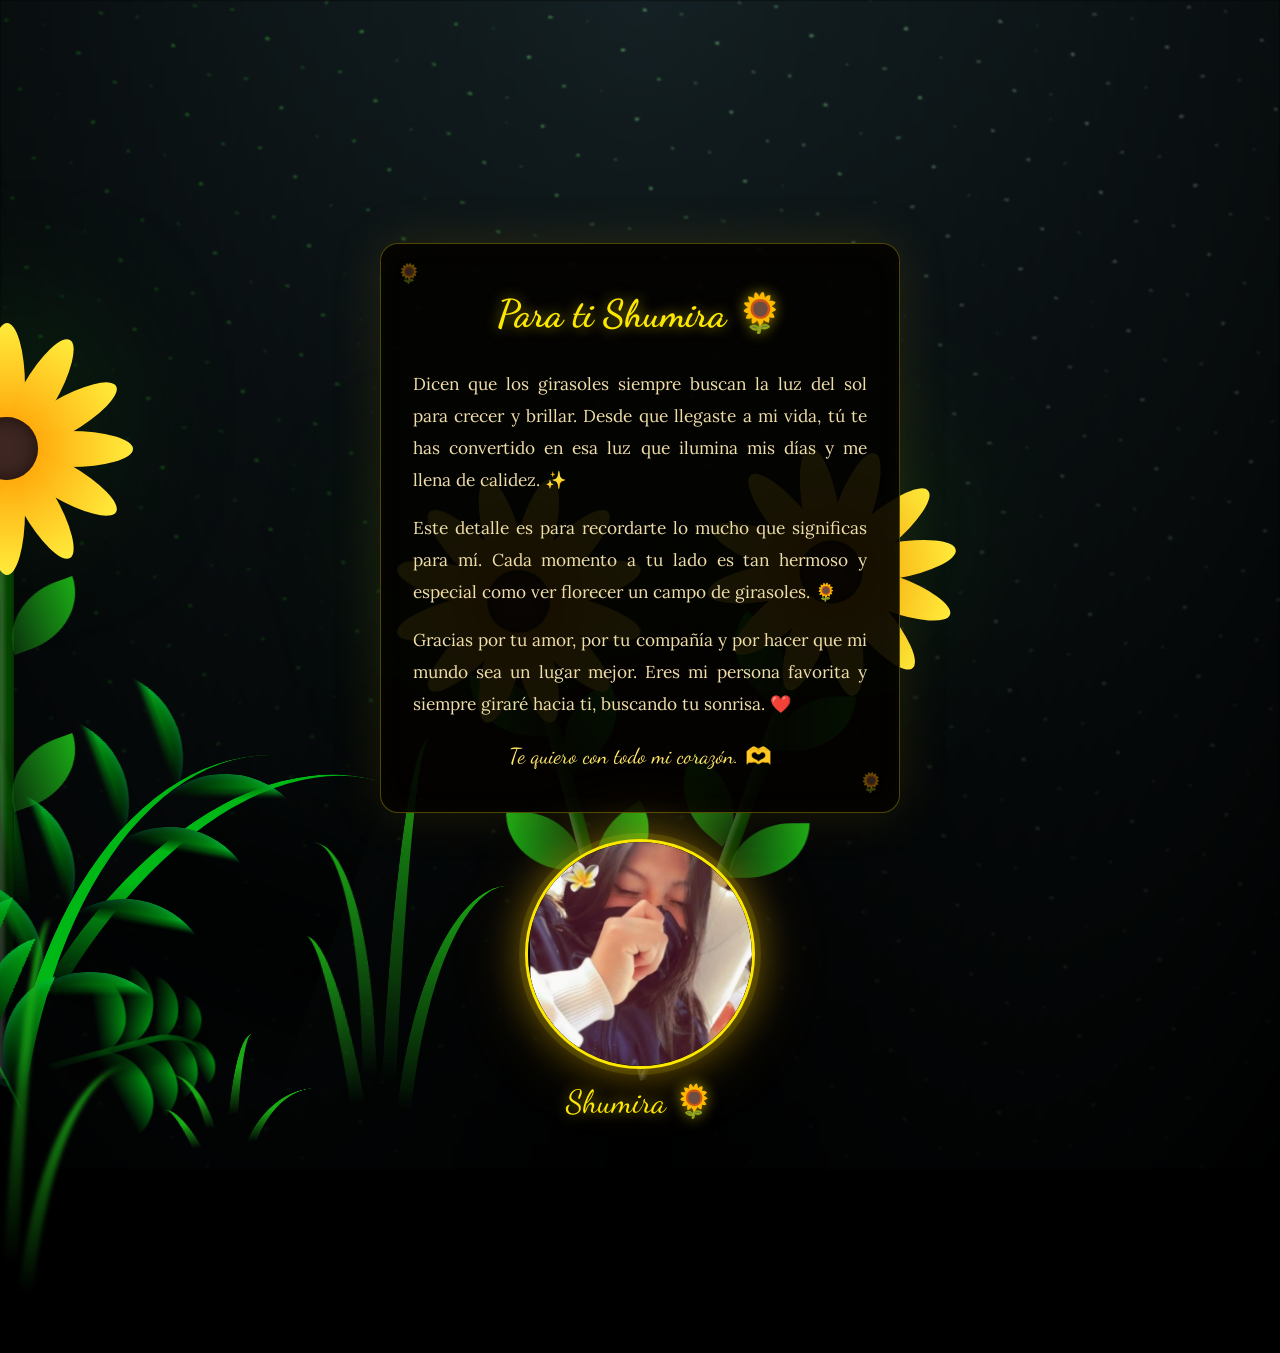
==== flores.html @ 23e94f65 "Add files via upload" ====
<!DOCTYPE html>
<html lang="es">

<head>
  <meta charset="UTF-8">
  <meta name="viewport" content="width=device-width, initial-scale=1.0">
  <title>Flores para Shumira 🌻</title>
  <link rel="stylesheet" href="css/flores.css">
  <link
    href="https://fonts.googleapis.com/css2?family=Dancing+Script:wght@600;700&family=Lora:ital,wght@0,400;0,600;1,400&display=swap"
    rel="stylesheet">
</head>

<body class="not-loaded">

  <!-- Nombres flotantes Shumira -->
  <div class="floating-names" id="floatingNames"></div>

  <div class="night"></div>

  \n
  <!-- TULIPANES NUEVOS -->
  <div class="flowers">
    <div class="flower flower--1">
      <div class="flower__leafs flower__leafs--1">
        <div class="flower__leaf flower__leaf--1"></div>
        <div class="flower__leaf flower__leaf--2"></div>
        <div class="flower__leaf flower__leaf--3"></div>
        <div class="flower__leaf flower__leaf--4"></div>
        <div class="flower__leaf flower__leaf--5"></div>
        <div class="flower__leaf flower__leaf--6"></div>
        <div class="flower__leaf flower__leaf--7"></div>
        <div class="flower__leaf flower__leaf--8"></div>
        <div class="flower__leaf flower__leaf--9"></div>
        <div class="flower__leaf flower__leaf--10"></div>
        <div class="flower__leaf flower__leaf--11"></div>
        <div class="flower__leaf flower__leaf--12"></div>
        <div class="flower__white-circle"></div>

        <div class="flower__light flower__light--1"></div>
        <div class="flower__light flower__light--2"></div>
        <div class="flower__light flower__light--3"></div>
        <div class="flower__light flower__light--4"></div>
        <div class="flower__light flower__light--5"></div>
        <div class="flower__light flower__light--6"></div>
        <div class="flower__light flower__light--7"></div>
        <div class="flower__light flower__light--8"></div>

      </div>
      <div class="flower__line">
        <div class="flower__line__leaf flower__line__leaf--1"></div>
        <div class="flower__line__leaf flower__line__leaf--2"></div>
        <div class="flower__line__leaf flower__line__leaf--3"></div>
        <div class="flower__line__leaf flower__line__leaf--4"></div>
        <div class="flower__line__leaf flower__line__leaf--5"></div>
        <div class="flower__line__leaf flower__line__leaf--6"></div>
      </div>
    </div>

    <div class="flower flower--2">
      <div class="flower__leafs flower__leafs--2">
        <div class="flower__leaf flower__leaf--1"></div>
        <div class="flower__leaf flower__leaf--2"></div>
        <div class="flower__leaf flower__leaf--3"></div>
        <div class="flower__leaf flower__leaf--4"></div>
        <div class="flower__leaf flower__leaf--5"></div>
        <div class="flower__leaf flower__leaf--6"></div>
        <div class="flower__leaf flower__leaf--7"></div>
        <div class="flower__leaf flower__leaf--8"></div>
        <div class="flower__leaf flower__leaf--9"></div>
        <div class="flower__leaf flower__leaf--10"></div>
        <div class="flower__leaf flower__leaf--11"></div>
        <div class="flower__leaf flower__leaf--12"></div>
        <div class="flower__white-circle"></div>

        <div class="flower__light flower__light--1"></div>
        <div class="flower__light flower__light--2"></div>
        <div class="flower__light flower__light--3"></div>
        <div class="flower__light flower__light--4"></div>
        <div class="flower__light flower__light--5"></div>
        <div class="flower__light flower__light--6"></div>
        <div class="flower__light flower__light--7"></div>
        <div class="flower__light flower__light--8"></div>

      </div>
      <div class="flower__line">
        <div class="flower__line__leaf flower__line__leaf--1"></div>
        <div class="flower__line__leaf flower__line__leaf--2"></div>
        <div class="flower__line__leaf flower__line__leaf--3"></div>
        <div class="flower__line__leaf flower__line__leaf--4"></div>
      </div>
    </div>

    <div class="flower flower--3">
      <div class="flower__leafs flower__leafs--3">
        <div class="flower__leaf flower__leaf--1"></div>
        <div class="flower__leaf flower__leaf--2"></div>
        <div class="flower__leaf flower__leaf--3"></div>
        <div class="flower__leaf flower__leaf--4"></div>
        <div class="flower__leaf flower__leaf--5"></div>
        <div class="flower__leaf flower__leaf--6"></div>
        <div class="flower__leaf flower__leaf--7"></div>
        <div class="flower__leaf flower__leaf--8"></div>
        <div class="flower__leaf flower__leaf--9"></div>
        <div class="flower__leaf flower__leaf--10"></div>
        <div class="flower__leaf flower__leaf--11"></div>
        <div class="flower__leaf flower__leaf--12"></div>
        <div class="flower__white-circle"></div>

        <div class="flower__light flower__light--1"></div>
        <div class="flower__light flower__light--2"></div>
        <div class="flower__light flower__light--3"></div>
        <div class="flower__light flower__light--4"></div>
        <div class="flower__light flower__light--5"></div>
        <div class="flower__light flower__light--6"></div>
        <div class="flower__light flower__light--7"></div>
        <div class="flower__light flower__light--8"></div>

      </div>
      <div class="flower__line">
        <div class="flower__line__leaf flower__line__leaf--1"></div>
        <div class="flower__line__leaf flower__line__leaf--2"></div>
        <div class="flower__line__leaf flower__line__leaf--3"></div>
        <div class="flower__line__leaf flower__line__leaf--4"></div>
      </div>
    </div>

    <div class="grow-ans" style="--d:1.2s">
      <div class="flower__g-long">
        <div class="flower__g-long__top"></div>
        <div class="flower__g-long__bottom"></div>
      </div>
    </div>

    <div class="growing-grass">
      <div class="flower__grass flower__grass--1">
        <div class="flower__grass--top"></div>
        <div class="flower__grass--bottom"></div>
        <div class="flower__grass__leaf flower__grass__leaf--1"></div>
        <div class="flower__grass__leaf flower__grass__leaf--2"></div>
        <div class="flower__grass__leaf flower__grass__leaf--3"></div>
        <div class="flower__grass__leaf flower__grass__leaf--4"></div>
        <div class="flower__grass__leaf flower__grass__leaf--5"></div>
        <div class="flower__grass__leaf flower__grass__leaf--6"></div>
        <div class="flower__grass__leaf flower__grass__leaf--7"></div>
        <div class="flower__grass__leaf flower__grass__leaf--8"></div>
        <div class="flower__grass__overlay"></div>
      </div>
    </div>

    <div class="growing-grass">
      <div class="flower__grass flower__grass--2">
        <div class="flower__grass--top"></div>
        <div class="flower__grass--bottom"></div>
        <div class="flower__grass__leaf flower__grass__leaf--1"></div>
        <div class="flower__grass__leaf flower__grass__leaf--2"></div>
        <div class="flower__grass__leaf flower__grass__leaf--3"></div>
        <div class="flower__grass__leaf flower__grass__leaf--4"></div>
        <div class="flower__grass__leaf flower__grass__leaf--5"></div>
        <div class="flower__grass__leaf flower__grass__leaf--6"></div>
        <div class="flower__grass__leaf flower__grass__leaf--7"></div>
        <div class="flower__grass__leaf flower__grass__leaf--8"></div>
        <div class="flower__grass__overlay"></div>
      </div>
    </div>

    <div class="grow-ans" style="--d:2.4s">
      <div class="flower__g-right flower__g-right--1">
        <div class="leaf"></div>
      </div>
    </div>

    <div class="grow-ans" style="--d:2.8s">
      <div class="flower__g-right flower__g-right--2">
        <div class="leaf"></div>
      </div>
    </div>

    <div class="grow-ans" style="--d:2.8s">
      <div class="flower__g-front">
        <div class="flower__g-front__leaf-wrapper flower__g-front__leaf-wrapper--1">
          <div class="flower__g-front__leaf"></div>
        </div>
        <div class="flower__g-front__leaf-wrapper flower__g-front__leaf-wrapper--2">
          <div class="flower__g-front__leaf"></div>
        </div>
        <div class="flower__g-front__leaf-wrapper flower__g-front__leaf-wrapper--3">
          <div class="flower__g-front__leaf"></div>
        </div>
        <div class="flower__g-front__leaf-wrapper flower__g-front__leaf-wrapper--4">
          <div class="flower__g-front__leaf"></div>
        </div>
        <div class="flower__g-front__leaf-wrapper flower__g-front__leaf-wrapper--5">
          <div class="flower__g-front__leaf"></div>
        </div>
        <div class="flower__g-front__leaf-wrapper flower__g-front__leaf-wrapper--6">
          <div class="flower__g-front__leaf"></div>
        </div>
        <div class="flower__g-front__leaf-wrapper flower__g-front__leaf-wrapper--7">
          <div class="flower__g-front__leaf"></div>
        </div>
        <div class="flower__g-front__leaf-wrapper flower__g-front__leaf-wrapper--8">
          <div class="flower__g-front__leaf"></div>
        </div>
        <div class="flower__g-front__line"></div>
      </div>
    </div>

    <div class="grow-ans" style="--d:3.2s">
      <div class="flower__g-fr">
        <div class="leaf"></div>
        <div class="flower__g-fr__leaf flower__g-fr__leaf--1"></div>
        <div class="flower__g-fr__leaf flower__g-fr__leaf--2"></div>
        <div class="flower__g-fr__leaf flower__g-fr__leaf--3"></div>
        <div class="flower__g-fr__leaf flower__g-fr__leaf--4"></div>
        <div class="flower__g-fr__leaf flower__g-fr__leaf--5"></div>
        <div class="flower__g-fr__leaf flower__g-fr__leaf--6"></div>
        <div class="flower__g-fr__leaf flower__g-fr__leaf--7"></div>
        <div class="flower__g-fr__leaf flower__g-fr__leaf--8"></div>
      </div>
    </div>

    <div class="long-g long-g--0">
      <div class="grow-ans" style="--d:3s">
        <div class="leaf leaf--0"></div>
      </div>
      <div class="grow-ans" style="--d:2.2s">
        <div class="leaf leaf--1"></div>
      </div>
      <div class="grow-ans" style="--d:3.4s">
        <div class="leaf leaf--2"></div>
      </div>
      <div class="grow-ans" style="--d:3.6s">
        <div class="leaf leaf--3"></div>
      </div>
    </div>

    <div class="long-g long-g--1">
      <div class="grow-ans" style="--d:3.6s">
        <div class="leaf leaf--0"></div>
      </div>
      <div class="grow-ans" style="--d:3.8s">
        <div class="leaf leaf--1"></div>
      </div>
      <div class="grow-ans" style="--d:4s">
        <div class="leaf leaf--2"></div>
      </div>
      <div class="grow-ans" style="--d:4.2s">
        <div class="leaf leaf--3"></div>
      </div>
    </div>

    <div class="long-g long-g--2">
      <div class="grow-ans" style="--d:4s">
        <div class="leaf leaf--0"></div>
      </div>
      <div class="grow-ans" style="--d:4.2s">
        <div class="leaf leaf--1"></div>
      </div>
      <div class="grow-ans" style="--d:4.4s">
        <div class="leaf leaf--2"></div>
      </div>
      <div class="grow-ans" style="--d:4.6s">
        <div class="leaf leaf--3"></div>
      </div>
    </div>

    <div class="long-g long-g--3">
      <div class="grow-ans" style="--d:4s">
        <div class="leaf leaf--0"></div>
      </div>
      <div class="grow-ans" style="--d:4.2s">
        <div class="leaf leaf--1"></div>
      </div>
      <div class="grow-ans" style="--d:3s">
        <div class="leaf leaf--2"></div>
      </div>
      <div class="grow-ans" style="--d:3.6s">
        <div class="leaf leaf--3"></div>
      </div>
    </div>

    <div class="long-g long-g--4">
      <div class="grow-ans" style="--d:4s">
        <div class="leaf leaf--0"></div>
      </div>
      <div class="grow-ans" style="--d:4.2s">
        <div class="leaf leaf--1"></div>
      </div>
      <div class="grow-ans" style="--d:3s">
        <div class="leaf leaf--2"></div>
      </div>
      <div class="grow-ans" style="--d:3.6s">
        <div class="leaf leaf--3"></div>
      </div>
    </div>

    <div class="long-g long-g--5">
      <div class="grow-ans" style="--d:4s">
        <div class="leaf leaf--0"></div>
      </div>
      <div class="grow-ans" style="--d:4.2s">
        <div class="leaf leaf--1"></div>
      </div>
      <div class="grow-ans" style="--d:3s">
        <div class="leaf leaf--2"></div>
      </div>
      <div class="grow-ans" style="--d:3.6s">
        <div class="leaf leaf--3"></div>
      </div>
    </div>

    <div class="long-g long-g--6">
      <div class="grow-ans" style="--d:4.2s">
        <div class="leaf leaf--0"></div>
      </div>
      <div class="grow-ans" style="--d:4.4s">
        <div class="leaf leaf--1"></div>
      </div>
      <div class="grow-ans" style="--d:4.6s">
        <div class="leaf leaf--2"></div>
      </div>
      <div class="grow-ans" style="--d:4.8s">
        <div class="leaf leaf--3"></div>
      </div>
    </div>

    <div class="long-g long-g--7">
      <div class="grow-ans" style="--d:3s">
        <div class="leaf leaf--0"></div>
      </div>
      <div class="grow-ans" style="--d:3.2s">
        <div class="leaf leaf--1"></div>
      </div>
      <div class="grow-ans" style="--d:3.5s">
        <div class="leaf leaf--2"></div>
      </div>
      <div class="grow-ans" style="--d:3.6s">
        <div class="leaf leaf--3"></div>
      </div>
    </div>
  </div><!-- /flowers -->

  <!-- CARTA -->
  <div class="card" id="card">
    <h2 class="card-title">Para ti Shumira 🌻</h2>
    <p>Dicen que los girasoles siempre buscan la luz del sol para crecer y brillar. Desde que llegaste a mi vida, tú te
      has convertido en esa luz que ilumina mis días y me llena de calidez. ✨</p>
    <p>Este detalle es para recordarte lo mucho que significas para mí. Cada momento a tu lado es tan hermoso y especial
      como ver florecer un campo de girasoles. 🌻</p>
    <p>Gracias por tu amor, por tu compañía y por hacer que mi mundo sea un lugar mejor. Eres mi persona favorita y
      siempre giraré hacia ti, buscando tu sonrisa. ❤️</p>
    <p class="final-line">Te quiero con todo mi corazón. 🫶</p>
  </div>

  <!-- FOTO -->
  <div class="photo-section" id="photoSection">
    <div class="photo-frame">
      <!-- Coloca la ruta de tu foto aquí en el atributo src -->
      <img class="photo-preview" src="img/shumi.jpeg" alt="Shumira"
        style="width: 100%; height: 100%; object-fit: cover; border-radius: 50%;" />
    </div>
    <p class="photo-caption">Shumira 🌻</p>
  </div>

  <script src="js/js.js"></script>
</body>

</html>
---- css/flores.css ----
/* ============================================================
   BASE
   ============================================================ */
*,
*::after,
*::before {
  padding: 0;
  margin: 0;
  box-sizing: border-box;
}

:root {
  --dark-color: #000;
}

body {
  display: block;
  min-height: 100vh;
  background-color: var(--dark-color);
  overflow-x: hidden;
  perspective: 1000px;
  padding-bottom: 3rem;
  margin: 0;
}

/* ============================================================
   FONDO NOCTURNO (original)
   ============================================================ */
.night {
  position: fixed;
  left: 50%;
  top: 0;
  transform: translateX(-50%);
  width: 100%;
  height: 100%;
  filter: blur(0.1vmin);
  background-image:
    radial-gradient(ellipse at top, transparent 0%, var(--dark-color)),
    radial-gradient(ellipse at bottom, var(--dark-color), rgba(145, 233, 255, 0.2)),
    repeating-linear-gradient(220deg, rgb(0, 0, 0) 0px, rgb(0, 0, 0) 19px, transparent 19px, transparent 22px),
    repeating-linear-gradient(189deg, rgb(0, 0, 0) 0px, rgb(0, 0, 0) 19px, transparent 19px, transparent 22px),
    repeating-linear-gradient(148deg, rgb(0, 0, 0) 0px, rgb(0, 0, 0) 19px, transparent 19px, transparent 22px),
    linear-gradient(90deg, rgb(21, 255, 0), rgb(240, 240, 240));
  z-index: 0;
  pointer-events: none;
}

/* ============================================================
   NOMBRES FLOTANTES
   ============================================================ */
.floating-names {
  position: fixed;
  inset: 0;
  pointer-events: none;
  z-index: 200;
  overflow: hidden;
}

.float-name {
  position: absolute;
  font-family: 'Dancing Script', cursive;
  color: #ffd700;
  opacity: 0;
  white-space: nowrap;
  animation: floatUp linear infinite;
  text-shadow: 0 0 10px rgba(255, 215, 0, .5);
}

@keyframes floatUp {
  0% {
    opacity: 0;
    transform: translateY(0) rotate(var(--r));
  }

  8% {
    opacity: var(--o);
  }

  88% {
    opacity: var(--o);
  }

  100% {
    opacity: 0;
    transform: translateY(-105vh) rotate(var(--r));
  }
}


\n

/* ============================================================
   FLORES CONTAINER
   ============================================================ */
.flowers {
  position: relative;
  width: 100%;
  height: 100vh;
  transform: scale(0.9);
  z-index: 10;
  pointer-events: none;
}

.flower {
  position: absolute;
  bottom: 10vmin;
  transform-origin: bottom center;
  z-index: 10;
  --fl-speed: 0.8s;
}

.flower--1 {
  -webkit-animation: moving-flower-1 4s linear infinite;
  animation: moving-flower-1 4s linear infinite;
}

.flower--1 .flower__line {
  height: 70vmin;
  -webkit-animation-delay: 0.3s;
  animation-delay: 0.3s;
}

.flower--1 .flower__line__leaf--1 {
  -webkit-animation: blooming-leaf-right var(--fl-speed) 1.6s backwards;
  animation: blooming-leaf-right var(--fl-speed) 1.6s backwards;
}

.flower--1 .flower__line__leaf--2 {
  -webkit-animation: blooming-leaf-right var(--fl-speed) 1.4s backwards;
  animation: blooming-leaf-right var(--fl-speed) 1.4s backwards;
}

.flower--1 .flower__line__leaf--3 {
  -webkit-animation: blooming-leaf-left var(--fl-speed) 1.2s backwards;
  animation: blooming-leaf-left var(--fl-speed) 1.2s backwards;
}

.flower--1 .flower__line__leaf--4 {
  -webkit-animation: blooming-leaf-left var(--fl-speed) 1s backwards;
  animation: blooming-leaf-left var(--fl-speed) 1s backwards;
}

.flower--1 .flower__line__leaf--5 {
  -webkit-animation: blooming-leaf-right var(--fl-speed) 1.8s backwards;
  animation: blooming-leaf-right var(--fl-speed) 1.8s backwards;
}

.flower--1 .flower__line__leaf--6 {
  -webkit-animation: blooming-leaf-left var(--fl-speed) 2s backwards;
  animation: blooming-leaf-left var(--fl-speed) 2s backwards;
}

.flower--2 {
  left: 50%;
  transform: rotate(20deg);
  -webkit-animation: moving-flower-2 4s linear infinite;
  animation: moving-flower-2 4s linear infinite;
}

.flower--2 .flower__line {
  height: 60vmin;
  -webkit-animation-delay: 0.6s;
  animation-delay: 0.6s;
}

.flower--2 .flower__line__leaf--1 {
  -webkit-animation: blooming-leaf-right var(--fl-speed) 1.9s backwards;
  animation: blooming-leaf-right var(--fl-speed) 1.9s backwards;
}

.flower--2 .flower__line__leaf--2 {
  -webkit-animation: blooming-leaf-right var(--fl-speed) 1.7s backwards;
  animation: blooming-leaf-right var(--fl-speed) 1.7s backwards;
}

.flower--2 .flower__line__leaf--3 {
  -webkit-animation: blooming-leaf-left var(--fl-speed) 1.5s backwards;
  animation: blooming-leaf-left var(--fl-speed) 1.5s backwards;
}

.flower--2 .flower__line__leaf--4 {
  -webkit-animation: blooming-leaf-left var(--fl-speed) 1.3s backwards;
  animation: blooming-leaf-left var(--fl-speed) 1.3s backwards;
}

.flower--3 {
  left: 50%;
  transform: rotate(-15deg);
  -webkit-animation: moving-flower-3 4s linear infinite;
  animation: moving-flower-3 4s linear infinite;
}

.flower--3 .flower__line {
  -webkit-animation-delay: 0.9s;
  animation-delay: 0.9s;
}

.flower--3 .flower__line__leaf--1 {
  -webkit-animation: blooming-leaf-right var(--fl-speed) 2.5s backwards;
  animation: blooming-leaf-right var(--fl-speed) 2.5s backwards;
}

.flower--3 .flower__line__leaf--2 {
  -webkit-animation: blooming-leaf-right var(--fl-speed) 2.3s backwards;
  animation: blooming-leaf-right var(--fl-speed) 2.3s backwards;
}

.flower--3 .flower__line__leaf--3 {
  -webkit-animation: blooming-leaf-left var(--fl-speed) 2.1s backwards;
  animation: blooming-leaf-left var(--fl-speed) 2.1s backwards;
}

.flower--3 .flower__line__leaf--4 {
  -webkit-animation: blooming-leaf-left var(--fl-speed) 1.9s backwards;
  animation: blooming-leaf-left var(--fl-speed) 1.9s backwards;
}

.flower__leafs {
  position: relative;
  -webkit-animation: blooming-flower 2s backwards;
  animation: blooming-flower 2s backwards;
}

.flower__leafs--1 {
  -webkit-animation-delay: 1.1s;
  animation-delay: 1.1s;
}

.flower__leafs--2 {
  -webkit-animation-delay: 1.4s;
  animation-delay: 1.4s;
}

.flower__leafs--3 {
  -webkit-animation-delay: 1.7s;
  animation-delay: 1.7s;
}

.flower__leafs::after {
  content: "";
  position: absolute;
  left: 0;
  top: 0;
  transform: translate(-50%, -100%);
  width: 8vmin;
  height: 8vmin;
  background-color: #1aaa15;
  filter: blur(10vmin);
}

.flower__leaf {
  position: absolute;
  bottom: 0;
  left: 50%;
  width: 4vmin;
  height: 14vmin;
  border-radius: 50% 50% 0 0;
  background-color: #ffc107;
  background-image: linear-gradient(to top, #ff9800, #ffeb3b);
  transform-origin: bottom center;
  opacity: 1;
  z-index: 5;
}

.flower__leaf--1 { transform: translate(-50%, 0) rotate(0deg); }
.flower__leaf--2 { transform: translate(-50%, 0) rotate(30deg); }
.flower__leaf--3 { transform: translate(-50%, 0) rotate(60deg); }
.flower__leaf--4 { transform: translate(-50%, 0) rotate(90deg); }
.flower__leaf--5 { transform: translate(-50%, 0) rotate(120deg); }
.flower__leaf--6 { transform: translate(-50%, 0) rotate(150deg); }
.flower__leaf--7 { transform: translate(-50%, 0) rotate(180deg); }
.flower__leaf--8 { transform: translate(-50%, 0) rotate(210deg); }
.flower__leaf--9 { transform: translate(-50%, 0) rotate(240deg); }
.flower__leaf--10 { transform: translate(-50%, 0) rotate(270deg); }
.flower__leaf--11 { transform: translate(-50%, 0) rotate(300deg); }
.flower__leaf--12 { transform: translate(-50%, 0) rotate(330deg); }

.flower__white-circle {
  position: absolute;
  left: calc(50% - 3.5vmin);
  bottom: -3.5vmin;
  top: auto;
  width: 7vmin;
  height: 7vmin;
  border-radius: 50%;
  background-color: #3e2723;
  box-shadow: inset 0 0 2vmin #1d0f08;
  z-index: 10;
}

.flower__white-circle::after {
  content: "";
  display: block;
}

.flower__line {
  height: 55vmin;
  width: 1.5vmin;
  background-image: linear-gradient(to left, rgba(0, 0, 0, 0.2), transparent,
      rgba(255, 255, 255, 0.2)), linear-gradient(to top, transparent 10%, #064600, #064600);
  box-shadow: inset 0 0 2px rgba(0, 0, 0, 0.5);
  -webkit-animation: grow-flower-tree 4s backwards;
  animation: grow-flower-tree 4s backwards;
}

.flower__line__leaf {
  --w: 7vmin;
  --h: calc(var(--w) + 2vmin);
  position: absolute;
  top: 20%;
  left: 90%;
  width: var(--w);
  height: var(--h);
  border-top-right-radius: var(--h);
  border-bottom-left-radius: var(--h);
  background-image: linear-gradient(to top, rgba(20, 122, 20, 0.4), #1aaa15);
}

.flower__line__leaf--1 {
  transform: rotate(70deg) rotateY(30deg);
}

.flower__line__leaf--2 {
  top: 45%;
  transform: rotate(70deg) rotateY(30deg);
}

.flower__line__leaf--3,
.flower__line__leaf--4,
.flower__line__leaf--6 {
  border-top-right-radius: 0;
  border-bottom-left-radius: 0;
  border-top-left-radius: var(--h);
  border-bottom-right-radius: var(--h);
  left: -460%;
  top: 12%;
  transform: rotate(-70deg) rotateY(30deg);
}

.flower__line__leaf--4 {
  top: 40%;
}

.flower__line__leaf--5 {
  top: 0;
  transform-origin: left;
  transform: rotate(70deg) rotateY(30deg) scale(0.6);
}

.flower__line__leaf--6 {
  top: -2%;
  left: -450%;
  transform-origin: right;
  transform: rotate(-70deg) rotateY(30deg) scale(0.6);
}

.flower__light {
  position: absolute;
  bottom: 0vmin;
  width: 1vmin;
  height: 1vmin;
  background-color: rgb(255, 251, 0);
  border-radius: 50%;
  filter: blur(0.2vmin);
  -webkit-animation: light-ans 4s linear infinite backwards;
  animation: light-ans 4s linear infinite backwards;
}

.flower__light:nth-child(odd) {
  background-color: #fce700;
}

.flower__light--1 {
  left: -2vmin;
  -webkit-animation-delay: 1s;
  animation-delay: 1s;
}

.flower__light--2 {
  left: 3vmin;
  -webkit-animation-delay: 0.5s;
  animation-delay: 0.5s;
}

.flower__light--3 {
  left: -6vmin;
  -webkit-animation-delay: 0.3s;
  animation-delay: 0.3s;
}

.flower__light--4 {
  left: 6vmin;
  -webkit-animation-delay: 0.9s;
  animation-delay: 0.9s;
}

.flower__light--5 {
  left: -1vmin;
  -webkit-animation-delay: 1.5s;
  animation-delay: 1.5s;
}

.flower__light--6 {
  left: -4vmin;
  -webkit-animation-delay: 3s;
  animation-delay: 3s;
}

.flower__light--7 {
  left: 3vmin;
  -webkit-animation-delay: 2s;
  animation-delay: 2s;
}

.flower__light--8 {
  left: -6vmin;
  -webkit-animation-delay: 3.5s;
  animation-delay: 3.5s;
}

.flower__grass {
  --c: #00b815;
  --line-w: 1.5vmin;
  position: absolute;
  bottom: 12vmin;
  left: -7vmin;
  display: flex;
  flex-direction: column;
  align-items: flex-end;
  z-index: 20;
  transform-origin: bottom center;
  transform: rotate(-48deg) rotateY(40deg);
}

.flower__grass--1 {
  -webkit-animation: moving-grass 2s linear infinite;
  animation: moving-grass 2s linear infinite;
}

.flower__grass--2 {
  left: 2vmin;
  bottom: 10vmin;
  transform: scale(0.5) rotate(75deg) rotateX(10deg) rotateY(-200deg);
  opacity: 0.8;
  z-index: 0;
  -webkit-animation: moving-grass--2 1.5s linear infinite;
  animation: moving-grass--2 1.5s linear infinite;
}

.flower__grass--top {
  width: 7vmin;
  height: 10vmin;
  border-top-right-radius: 100%;
  border-right: var(--line-w) solid var(--c);
  transform-origin: bottom center;
  transform: rotate(-2deg);
}

.flower__grass--bottom {
  margin-top: -2px;
  width: var(--line-w);
  height: 25vmin;
  background-image: linear-gradient(to top, transparent, var(--c));
}

.flower__grass__leaf {
  --size: 10vmin;
  position: absolute;
  width: calc(var(--size) * 2.1);
  height: var(--size);
  border-top-left-radius: var(--size);
  border-top-right-radius: var(--size);
  background-image: linear-gradient(to top, transparent, transparent 30%, var(--c));
  z-index: 100;
}

.flower__grass__leaf--1 {
  top: -6%;
  left: 30%;
  --size: 6vmin;
  transform: rotate(-20deg);
  -webkit-animation: growing-grass-ans--1 2s 2.6s backwards;
  animation: growing-grass-ans--1 2s 2.6s backwards;
}

@-webkit-keyframes growing-grass-ans--1 {
  0% {
    transform-origin: bottom left;
    transform: rotate(-20deg) scale(0);
  }
}

@keyframes growing-grass-ans--1 {
  0% {
    transform-origin: bottom left;
    transform: rotate(-20deg) scale(0);
  }
}

.flower__grass__leaf--2 {
  top: -5%;
  left: -110%;
  --size: 6vmin;
  transform: rotate(10deg);
  -webkit-animation: growing-grass-ans--2 2s 2.4s linear backwards;
  animation: growing-grass-ans--2 2s 2.4s linear backwards;
}

@-webkit-keyframes growing-grass-ans--2 {
  0% {
    transform-origin: bottom right;
    transform: rotate(10deg) scale(0);
  }
}

@keyframes growing-grass-ans--2 {
  0% {
    transform-origin: bottom right;
    transform: rotate(10deg) scale(0);
  }
}

.flower__grass__leaf--3 {
  top: 5%;
  left: 60%;
  --size: 8vmin;
  transform: rotate(-18deg) rotateX(-20deg);
  -webkit-animation: growing-grass-ans--3 2s 2.2s linear backwards;
  animation: growing-grass-ans--3 2s 2.2s linear backwards;
}

@-webkit-keyframes growing-grass-ans--3 {
  0% {
    transform-origin: bottom left;
    transform: rotate(-18deg) rotateX(-20deg) scale(0);
  }
}

@keyframes growing-grass-ans--3 {
  0% {
    transform-origin: bottom left;
    transform: rotate(-18deg) rotateX(-20deg) scale(0);
  }
}

.flower__grass__leaf--4 {
  top: 6%;
  left: -135%;
  --size: 8vmin;
  transform: rotate(2deg);
  -webkit-animation: growing-grass-ans--4 2s 2s linear backwards;
  animation: growing-grass-ans--4 2s 2s linear backwards;
}

@-webkit-keyframes growing-grass-ans--4 {
  0% {
    transform-origin: bottom right;
    transform: rotate(2deg) scale(0);
  }
}

@keyframes growing-grass-ans--4 {
  0% {
    transform-origin: bottom right;
    transform: rotate(2deg) scale(0);
  }
}

.flower__grass__leaf--5 {
  top: 20%;
  left: 60%;
  --size: 10vmin;
  transform: rotate(-24deg) rotateX(-20deg);
  -webkit-animation: growing-grass-ans--5 2s 1.8s linear backwards;
  animation: growing-grass-ans--5 2s 1.8s linear backwards;
}

@-webkit-keyframes growing-grass-ans--5 {
  0% {
    transform-origin: bottom left;
    transform: rotate(-24deg) rotateX(-20deg) scale(0);
  }
}

@keyframes growing-grass-ans--5 {
  0% {
    transform-origin: bottom left;
    transform: rotate(-24deg) rotateX(-20deg) scale(0);
  }
}

.flower__grass__leaf--6 {
  top: 22%;
  left: -180%;
  --size: 10vmin;
  transform: rotate(10deg);
  -webkit-animation: growing-grass-ans--6 2s 1.6s linear backwards;
  animation: growing-grass-ans--6 2s 1.6s linear backwards;
}

@-webkit-keyframes growing-grass-ans--6 {
  0% {
    transform-origin: bottom right;
    transform: rotate(10deg) scale(0);
  }
}

@keyframes growing-grass-ans--6 {
  0% {
    transform-origin: bottom right;
    transform: rotate(10deg) scale(0);
  }
}

.flower__grass__leaf--7 {
  top: 39%;
  left: 70%;
  --size: 10vmin;
  transform: rotate(-10deg);
  -webkit-animation: growing-grass-ans--7 2s 1.4s linear backwards;
  animation: growing-grass-ans--7 2s 1.4s linear backwards;
}

@-webkit-keyframes growing-grass-ans--7 {
  0% {
    transform-origin: bottom left;
    transform: rotate(-10deg) scale(0);
  }
}

@keyframes growing-grass-ans--7 {
  0% {
    transform-origin: bottom left;
    transform: rotate(-10deg) scale(0);
  }
}

.flower__grass__leaf--8 {
  top: 40%;
  left: -215%;
  --size: 11vmin;
  transform: rotate(10deg);
  -webkit-animation: growing-grass-ans--8 2s 1.2s linear backwards;
  animation: growing-grass-ans--8 2s 1.2s linear backwards;
}

@-webkit-keyframes growing-grass-ans--8 {
  0% {
    transform-origin: bottom right;
    transform: rotate(10deg) scale(0);
  }
}

@keyframes growing-grass-ans--8 {
  0% {
    transform-origin: bottom right;
    transform: rotate(10deg) scale(0);
  }
}

.flower__grass__overlay {
  position: absolute;
  top: -10%;
  right: 0%;
  width: 100%;
  height: 100%;
  background-color: rgba(0, 0, 0, 0.6);
  filter: blur(1.5vmin);
  z-index: 100;
}

.flower__g-long {
  --w: 2vmin;
  --h: 6vmin;
  --c: #1aaa15;
  position: absolute;
  bottom: 10vmin;
  left: -3vmin;
  transform-origin: bottom center;
  transform: rotate(-30deg) rotateY(-20deg);
  display: flex;
  flex-direction: column;
  align-items: flex-end;
  -webkit-animation: flower-g-long-ans 3s linear infinite;
  animation: flower-g-long-ans 3s linear infinite;
}

@-webkit-keyframes flower-g-long-ans {

  0%,
  100% {
    transform: rotate(-30deg) rotateY(-20deg);
  }

  50% {
    transform: rotate(-32deg) rotateY(-20deg);
  }
}

@keyframes flower-g-long-ans {

  0%,
  100% {
    transform: rotate(-30deg) rotateY(-20deg);
  }

  50% {
    transform: rotate(-32deg) rotateY(-20deg);
  }
}

.flower__g-long__top {
  top: calc(var(--h) * -1);
  width: calc(var(--w) + 1vmin);
  height: var(--h);
  border-top-right-radius: 100%;
  border-right: 0.7vmin solid var(--c);
  transform: translate(-0.7vmin, 1vmin);
}

.flower__g-long__bottom {
  width: var(--w);
  height: 50vmin;
  transform-origin: bottom center;
  background-image: linear-gradient(to top, transparent 30%, var(--c));
  box-shadow: inset 0 0 2px rgba(0, 0, 0, 0.5);
  -webkit-clip-path: polygon(35% 0, 65% 1%, 100% 100%, 0% 100%);
  clip-path: polygon(35% 0, 65% 1%, 100% 100%, 0% 100%);
}

.flower__g-right {
  position: absolute;
  bottom: 6vmin;
  left: -2vmin;
  transform-origin: bottom left;
  transform: rotate(20deg);
}

.flower__g-right .leaf {
  width: 30vmin;
  height: 50vmin;
  border-top-left-radius: 100%;
  border-left: 2vmin solid #00b815;
  background-image: linear-gradient(to bottom, transparent, var(--dark-color) 60%);
  -webkit-mask-image: linear-gradient(to top, transparent 30%, #00b815 60%);
}

.flower__g-right--1 {
  -webkit-animation: flower-g-right-ans 2.5s linear infinite;
  animation: flower-g-right-ans 2.5s linear infinite;
}

.flower__g-right--2 {
  left: 5vmin;
  transform: rotateY(-180deg);
  -webkit-animation: flower-g-right-ans--2 3s linear infinite;
  animation: flower-g-right-ans--2 3s linear infinite;
}

.flower__g-right--2 .leaf {
  height: 75vmin;
  filter: blur(0.3vmin);
  opacity: 0.8;
}

@-webkit-keyframes flower-g-right-ans {

  0%,
  100% {
    transform: rotate(20deg);
  }

  50% {
    transform: rotate(24deg) rotateX(-20deg);
  }
}

@keyframes flower-g-right-ans {

  0%,
  100% {
    transform: rotate(20deg);
  }

  50% {
    transform: rotate(24deg) rotateX(-20deg);
  }
}

@-webkit-keyframes flower-g-right-ans--2 {

  0%,
  100% {
    transform: rotateY(-180deg) rotate(0deg) rotateX(-20deg);
  }

  50% {
    transform: rotateY(-180deg) rotate(6deg) rotateX(-20deg);
  }
}

@keyframes flower-g-right-ans--2 {

  0%,
  100% {
    transform: rotateY(-180deg) rotate(0deg) rotateX(-20deg);
  }

  50% {
    transform: rotateY(-180deg) rotate(6deg) rotateX(-20deg);
  }
}

.flower__g-front {
  position: absolute;
  bottom: 6vmin;
  left: 2.5vmin;
  z-index: 100;
  transform-origin: bottom center;
  transform: rotate(-28deg) rotateY(30deg) scale(1.04);
  -webkit-animation: flower__g-front-ans 2s linear infinite;
  animation: flower__g-front-ans 2s linear infinite;
}

@-webkit-keyframes flower__g-front-ans {

  0%,
  100% {
    transform: rotate(-28deg) rotateY(30deg) scale(1.04);
  }

  50% {
    transform: rotate(-35deg) rotateY(40deg) scale(1.04);
  }
}

@keyframes flower__g-front-ans {

  0%,
  100% {
    transform: rotate(-28deg) rotateY(30deg) scale(1.04);
  }

  50% {
    transform: rotate(-35deg) rotateY(40deg) scale(1.04);
  }
}

.flower__g-front__line {
  width: 0.3vmin;
  height: 20vmin;
  background-image: linear-gradient(to top, transparent, #00b815, transparent 100%);
  position: relative;
}

.flower__g-front__leaf-wrapper {
  position: absolute;
  top: 0;
  left: 0;
  transform-origin: bottom left;
  transform: rotate(10deg);
}

.flower__g-front__leaf-wrapper:nth-child(even) {
  left: 0vmin;
  transform: rotateY(-180deg) rotate(5deg);
  -webkit-animation: flower__g-front__leaf-left-ans 1s ease-in backwards;
  animation: flower__g-front__leaf-left-ans 1s ease-in backwards;
}

.flower__g-front__leaf-wrapper:nth-child(odd) {
  -webkit-animation: flower__g-front__leaf-ans 1s ease-in backwards;
  animation: flower__g-front__leaf-ans 1s ease-in backwards;
}

.flower__g-front__leaf-wrapper--1 {
  top: -8vmin;
  transform: scale(0.7);
  -webkit-animation: flower__g-front__leaf-ans 1s 5.5s ease-in backwards !important;
  animation: flower__g-front__leaf-ans 1s 5.5s ease-in backwards !important;
}

.flower__g-front__leaf-wrapper--2 {
  top: -8vmin;
  transform: rotateY(-180deg) scale(0.7) !important;
  -webkit-animation: flower__g-front__leaf-left-ans-2 1s 4.6s ease-in backwards !important;
  animation: flower__g-front__leaf-left-ans-2 1s 4.6s ease-in backwards !important;
}

.flower__g-front__leaf-wrapper--3 {
  top: -3vmin;
  -webkit-animation: flower__g-front__leaf-ans 1s 4.6s ease-in backwards;
  animation: flower__g-front__leaf-ans 1s 4.6s ease-in backwards;
}

.flower__g-front__leaf-wrapper--4 {
  top: -3vmin;
  transform: rotateY(-180deg) scale(0.9) !important;
  -webkit-animation: flower__g-front__leaf-left-ans-2 1s 4.6s ease-in backwards !important;
  animation: flower__g-front__leaf-left-ans-2 1s 4.6s ease-in backwards !important;
}

@-webkit-keyframes flower__g-front__leaf-left-ans-2 {
  0% {
    transform: rotateY(-180deg) scale(0);
  }
}

@keyframes flower__g-front__leaf-left-ans-2 {
  0% {
    transform: rotateY(-180deg) scale(0);
  }
}

.flower__g-front__leaf-wrapper--5,
.flower__g-front__leaf-wrapper--6 {
  top: 2vmin;
}

.flower__g-front__leaf-wrapper--7,
.flower__g-front__leaf-wrapper--8 {
  top: 6.5vmin;
}

.flower__g-front__leaf-wrapper--2 {
  -webkit-animation-delay: 5.2s !important;
  animation-delay: 5.2s !important;
}

.flower__g-front__leaf-wrapper--3 {
  -webkit-animation-delay: 4.9s !important;
  animation-delay: 4.9s !important;
}

.flower__g-front__leaf-wrapper--5 {
  -webkit-animation-delay: 4.3s !important;
  animation-delay: 4.3s !important;
}

.flower__g-front__leaf-wrapper--6 {
  -webkit-animation-delay: 4.1s !important;
  animation-delay: 4.1s !important;
}

.flower__g-front__leaf-wrapper--7 {
  -webkit-animation-delay: 3.8s !important;
  animation-delay: 3.8s !important;
}

.flower__g-front__leaf-wrapper--8 {
  -webkit-animation-delay: 3.5s !important;
  animation-delay: 3.5s !important;
}

@-webkit-keyframes flower__g-front__leaf-ans {
  0% {
    transform: rotate(10deg) scale(0);
  }
}

@keyframes flower__g-front__leaf-ans {
  0% {
    transform: rotate(10deg) scale(0);
  }
}

@-webkit-keyframes flower__g-front__leaf-left-ans {
  0% {
    transform: rotateY(-180deg) rotate(5deg) scale(0);
  }
}

@keyframes flower__g-front__leaf-left-ans {
  0% {
    transform: rotateY(-180deg) rotate(5deg) scale(0);
  }
}

.flower__g-front__leaf {
  width: 10vmin;
  height: 10vmin;
  border-radius: 100% 0% 0% 100%/100% 100% 0% 0%;
  box-shadow: inset 0 2px 1vmin hsla(184deg, 97%, 58%, 0.2);
  background-image: linear-gradient(to bottom left, transparent, var(--dark-color)),
    linear-gradient(to bottom right, #00b815 50%, transparent 50%, transparent);
  -webkit-mask-image: linear-gradient(to bottom right, #00b815 50%, transparent 50%, transparent);
  mask-image: linear-gradient(to bottom right, #00b815 50%, transparent 50%, transparent);
}

.flower__g-fr {
  position: absolute;
  bottom: -4vmin;
  left: vmin;
  transform-origin: bottom left;
  z-index: 10;
  -webkit-animation: flower__g-fr-ans 2s linear infinite;
  animation: flower__g-fr-ans 2s linear infinite;
}

@-webkit-keyframes flower__g-fr-ans {

  0%,
  100% {
    transform: rotate(2deg);
  }

  50% {
    transform: rotate(4deg);
  }
}

@keyframes flower__g-fr-ans {

  0%,
  100% {
    transform: rotate(2deg);
  }

  50% {
    transform: rotate(4deg);
  }
}

.flower__g-fr .leaf {
  width: 30vmin;
  height: 50vmin;
  border-top-left-radius: 100%;
  border-left: 2vmin solid #00b815;
  -webkit-mask-image: linear-gradient(to top, transparent 25%, #00b815 50%);
  position: relative;
  z-index: 1;
}

.flower__g-fr__leaf {
  position: absolute;
  top: 0;
  left: 0;
  width: 10vmin;
  height: 10vmin;
  border-radius: 100% 0% 0% 100%/100% 100% 0% 0%;
  box-shadow: inset 0 2px 1vmin hsla(184deg, 97%, 58%, 0.2);
  background-image: linear-gradient(to bottom left, transparent, var(--dark-color) 98%),
    linear-gradient(to bottom right, #00b815 45%, transparent 50%, transparent);
  -webkit-mask-image: linear-gradient(135deg, #00b815 40%, transparent 50%, transparent);
}

.flower__g-fr__leaf--1 {
  left: 20vmin;
  transform: rotate(45deg);
  -webkit-animation: flower__g-fr-leaft-ans-1 0.5s 5.2s linear backwards;
  animation: flower__g-fr-leaft-ans-1 0.5s 5.2s linear backwards;
}

@-webkit-keyframes flower__g-fr-leaft-ans-1 {
  0% {
    transform-origin: left;
    transform: rotate(45deg) scale(0);
  }
}

@keyframes flower__g-fr-leaft-ans-1 {
  0% {
    transform-origin: left;
    transform: rotate(45deg) scale(0);
  }
}

.flower__g-fr__leaf--2 {
  left: 12vmin;
  top: -7vmin;
  transform: rotate(25deg) rotateY(-180deg);
  -webkit-animation: flower__g-fr-leaft-ans-6 0.5s 5s linear backwards;
  animation: flower__g-fr-leaft-ans-6 0.5s 5s linear backwards;
}

.flower__g-fr__leaf--3 {
  left: 15vmin;
  top: 6vmin;
  transform: rotate(55deg);
  -webkit-animation: flower__g-fr-leaft-ans-5 0.5s 4.8s linear backwards;
  animation: flower__g-fr-leaft-ans-5 0.5s 4.8s linear backwards;
}

.flower__g-fr__leaf--4 {
  left: 6vmin;
  top: -2vmin;
  transform: rotate(25deg) rotateY(-180deg);
  -webkit-animation: flower__g-fr-leaft-ans-6 0.5s 4.6s linear backwards;
  animation: flower__g-fr-leaft-ans-6 0.5s 4.6s linear backwards;
}

.flower__g-fr__leaf--5 {
  left: 10vmin;
  top: 14vmin;
  transform: rotate(55deg);
  -webkit-animation: flower__g-fr-leaft-ans-5 0.5s 4.4s linear backwards;
  animation: flower__g-fr-leaft-ans-5 0.5s 4.4s linear backwards;
}

@-webkit-keyframes flower__g-fr-leaft-ans-5 {
  0% {
    transform-origin: left;
    transform: rotate(55deg) scale(0);
  }
}

@keyframes flower__g-fr-leaft-ans-5 {
  0% {
    transform-origin: left;
    transform: rotate(55deg) scale(0);
  }
}

.flower__g-fr__leaf--6 {
  left: 0vmin;
  top: 6vmin;
  transform: rotate(25deg) rotateY(-180deg);
  -webkit-animation: flower__g-fr-leaft-ans-6 0.5s 4.2s linear backwards;
  animation: flower__g-fr-leaft-ans-6 0.5s 4.2s linear backwards;
}

@-webkit-keyframes flower__g-fr-leaft-ans-6 {
  0% {
    transform-origin: right;
    transform: rotate(25deg) rotateY(-180deg) scale(0);
  }
}

@keyframes flower__g-fr-leaft-ans-6 {
  0% {
    transform-origin: right;
    transform: rotate(25deg) rotateY(-180deg) scale(0);
  }
}

.flower__g-fr__leaf--7 {
  left: 5vmin;
  top: 22vmin;
  transform: rotate(45deg);
  -webkit-animation: flower__g-fr-leaft-ans-7 0.5s 4s linear backwards;
  animation: flower__g-fr-leaft-ans-7 0.5s 4s linear backwards;
}

@-webkit-keyframes flower__g-fr-leaft-ans-7 {
  0% {
    transform-origin: left;
    transform: rotate(45deg) scale(0);
  }
}

@keyframes flower__g-fr-leaft-ans-7 {
  0% {
    transform-origin: left;
    transform: rotate(45deg) scale(0);
  }
}

.flower__g-fr__leaf--8 {
  left: -4vmin;
  top: 15vmin;
  transform: rotate(15deg) rotateY(-180deg);
  -webkit-animation: flower__g-fr-leaft-ans-8 0.5s 3.8s linear backwards;
  animation: flower__g-fr-leaft-ans-8 0.5s 3.8s linear backwards;
}

@-webkit-keyframes flower__g-fr-leaft-ans-8 {
  0% {
    transform-origin: right;
    transform: rotate(15deg) rotateY(-180deg) scale(0);
  }
}

@keyframes flower__g-fr-leaft-ans-8 {
  0% {
    transform-origin: right;
    transform: rotate(15deg) rotateY(-180deg) scale(0);
  }
}

.long-g {
  position: absolute;
  bottom: 25vmin;
  left: -42vmin;
  transform-origin: bottom left;
}

.long-g--1 {
  bottom: 0vmin;
  transform: scale(0.8) rotate(-5deg);
}

.long-g--1 .leaf {
  -webkit-mask-image: linear-gradient(to top, transparent 40%, #00b815 80%) !important;
}

.long-g--1 .leaf--1 {
  --w: 5vmin;
  --h: 60vmin;
  left: -2vmin;
  transform: rotate(3deg) rotateY(-180deg);
}

.long-g--2,
.long-g--3 {
  bottom: -3vmin;
  left: -35vmin;
  transform-origin: center;
  transform: scale(0.6) rotateX(60deg);
}

.long-g--2 .leaf,
.long-g--3 .leaf {
  -webkit-mask-image: linear-gradient(to top, transparent 50%, #00b815 80%) !important;
}

.long-g--2 .leaf--1,
.long-g--3 .leaf--1 {
  left: -1vmin;
  transform: rotateY(-180deg);
}

.long-g--3 {
  left: -17vmin;
  bottom: 0vmin;
}

.long-g--3 .leaf {
  -webkit-mask-image: linear-gradient(to top, transparent 40%, #00b815 80%) !important;
}

.long-g--4 {
  left: 25vmin;
  bottom: -3vmin;
  transform-origin: center;
  transform: scale(0.6) rotateX(60deg);
}

.long-g--4 .leaf {
  -webkit-mask-image: linear-gradient(to top, transparent 50%, #00b815 80%) !important;
}

.long-g--5 {
  left: 42vmin;
  bottom: 0vmin;
  transform: scale(0.8) rotate(2deg);
}

.long-g--6 {
  left: 0vmin;
  bottom: -20vmin;
  z-index: 100;
  filter: blur(0.3vmin);
  transform: scale(0.8) rotate(2deg);
}

.long-g--7 {
  left: 35vmin;
  bottom: 20vmin;
  z-index: -1;
  filter: blur(0.3vmin);
  transform: scale(0.6) rotate(2deg);
  opacity: 0.7;
}

.long-g .leaf {
  --w: 15vmin;
  --h: 40vmin;
  --c: #1aaa15;
  position: absolute;
  bottom: 0;
  width: var(--w);
  height: var(--h);
  border-top-left-radius: 100%;
  border-left: 2vmin solid var(--c);
  -webkit-mask-image: linear-gradient(to top, transparent 20%, var(--dark-color));
  transform-origin: bottom center;
}

.long-g .leaf--0 {
  left: 2vmin;
  -webkit-animation: leaf-ans-1 4s linear infinite;
  animation: leaf-ans-1 4s linear infinite;
}

.long-g .leaf--1 {
  --w: 5vmin;
  --h: 60vmin;
  -webkit-animation: leaf-ans-1 4s linear infinite;
  animation: leaf-ans-1 4s linear infinite;
}

.long-g .leaf--2 {
  --w: 10vmin;
  --h: 40vmin;
  left: -0.5vmin;
  bottom: 5vmin;
  transform-origin: bottom left;
  transform: rotateY(-180deg);
  -webkit-animation: leaf-ans-2 3s linear infinite;
  animation: leaf-ans-2 3s linear infinite;
}

.long-g .leaf--3 {
  --w: 5vmin;
  --h: 30vmin;
  left: -1vmin;
  bottom: 3.2vmin;
  transform-origin: bottom left;
  transform: rotate(-10deg) rotateY(-180deg);
  -webkit-animation: leaf-ans-3 3s linear infinite;
  animation: leaf-ans-3 3s linear infinite;
}

@-webkit-keyframes leaf-ans-1 {

  0%,
  100% {
    transform: rotate(-5deg) scale(1);
  }

  50% {
    transform: rotate(5deg) scale(1.1);
  }
}

@keyframes leaf-ans-1 {

  0%,
  100% {
    transform: rotate(-5deg) scale(1);
  }

  50% {
    transform: rotate(5deg) scale(1.1);
  }
}

@-webkit-keyframes leaf-ans-2 {

  0%,
  100% {
    transform: rotateY(-180deg) rotate(5deg);
  }

  50% {
    transform: rotateY(-180deg) rotate(0deg) scale(1.1);
  }
}

@keyframes leaf-ans-2 {

  0%,
  100% {
    transform: rotateY(-180deg) rotate(5deg);
  }

  50% {
    transform: rotateY(-180deg) rotate(0deg) scale(1.1);
  }
}

@-webkit-keyframes leaf-ans-3 {

  0%,
  100% {
    transform: rotate(-10deg) rotateY(-180deg);
  }

  50% {
    transform: rotate(-20deg) rotateY(-180deg);
  }
}

@keyframes leaf-ans-3 {

  0%,
  100% {
    transform: rotate(-10deg) rotateY(-180deg);
  }

  50% {
    transform: rotate(-20deg) rotateY(-180deg);
  }
}

.grow-ans {
  -webkit-animation: grow-ans 2s var(--d) backwards;
  animation: grow-ans 2s var(--d) backwards;
}

@-webkit-keyframes grow-ans {
  0% {
    transform: scale(0);
    opacity: 0;
  }
}

@keyframes grow-ans {
  0% {
    transform: scale(0);
    opacity: 0;
  }
}

@-webkit-keyframes light-ans {
  0% {
    opacity: 0;
    transform: translateY(0vmin);
  }

  25% {
    opacity: 1;
    transform: translateY(-5vmin) translateX(-2vmin);
  }

  50% {
    opacity: 1;
    transform: translateY(-15vmin) translateX(2vmin);
    filter: blur(0.2vmin);
  }

  75% {
    transform: translateY(-20vmin) translateX(-2vmin);
    filter: blur(0.2vmin);
  }

  100% {
    transform: translateY(-30vmin);
    opacity: 0;
    filter: blur(1vmin);
  }
}

@keyframes light-ans {
  0% {
    opacity: 0;
    transform: translateY(0vmin);
  }

  25% {
    opacity: 1;
    transform: translateY(-5vmin) translateX(-2vmin);
  }

  50% {
    opacity: 1;
    transform: translateY(-15vmin) translateX(2vmin);
    filter: blur(0.2vmin);
  }

  75% {
    transform: translateY(-20vmin) translateX(-2vmin);
    filter: blur(0.2vmin);
  }

  100% {
    transform: translateY(-30vmin);
    opacity: 0;
    filter: blur(1vmin);
  }
}

@-webkit-keyframes moving-flower-1 {

  0%,
  100% {
    transform: rotate(2deg);
  }

  50% {
    transform: rotate(-2deg);
  }
}

@keyframes moving-flower-1 {

  0%,
  100% {
    transform: rotate(2deg);
  }

  50% {
    transform: rotate(-2deg);
  }
}

@-webkit-keyframes moving-flower-2 {

  0%,
  100% {
    transform: rotate(18deg);
  }

  50% {
    transform: rotate(14deg);
  }
}

@keyframes moving-flower-2 {

  0%,
  100% {
    transform: rotate(18deg);
  }

  50% {
    transform: rotate(14deg);
  }
}

@-webkit-keyframes moving-flower-3 {

  0%,
  100% {
    transform: rotate(-18deg);
  }

  50% {
    transform: rotate(-20deg) rotateY(-10deg);
  }
}

@keyframes moving-flower-3 {

  0%,
  100% {
    transform: rotate(-18deg);
  }

  50% {
    transform: rotate(-20deg) rotateY(-10deg);
  }
}

@-webkit-keyframes blooming-leaf-right {
  0% {
    transform-origin: left;
    transform: rotate(70deg) rotateY(30deg) scale(0);
  }
}

@keyframes blooming-leaf-right {
  0% {
    transform-origin: left;
    transform: rotate(70deg) rotateY(30deg) scale(0);
  }
}

@-webkit-keyframes blooming-leaf-left {
  0% {
    transform-origin: right;
    transform: rotate(-70deg) rotateY(30deg) scale(0);
  }
}

@keyframes blooming-leaf-left {
  0% {
    transform-origin: right;
    transform: rotate(-70deg) rotateY(30deg) scale(0);
  }
}

@-webkit-keyframes grow-flower-tree {
  0% {
    height: 0;
    border-radius: 1vmin;
  }
}

@keyframes grow-flower-tree {
  0% {
    height: 0;
    border-radius: 1vmin;
  }
}

@-webkit-keyframes blooming-flower {
  0% {
    transform: scale(0);
  }
}

@keyframes blooming-flower {
  0% {
    transform: scale(0);
  }
}

@-webkit-keyframes moving-grass {

  0%,
  100% {
    transform: rotate(-48deg) rotateY(40deg);
  }

  50% {
    transform: rotate(-50deg) rotateY(40deg);
  }
}

@keyframes moving-grass {

  0%,
  100% {
    transform: rotate(-48deg) rotateY(40deg);
  }

  50% {
    transform: rotate(-50deg) rotateY(40deg);
  }
}

@-webkit-keyframes moving-grass--2 {

  0%,
  100% {
    transform: scale(0.5) rotate(75deg) rotateX(10deg) rotateY(-200deg);
  }

  50% {
    transform: scale(0.5) rotate(79deg) rotateX(10deg) rotateY(-200deg);
  }
}

@keyframes moving-grass--2 {

  0%,
  100% {
    transform: scale(0.5) rotate(75deg) rotateX(10deg) rotateY(-200deg);
  }

  50% {
    transform: scale(0.5) rotate(79deg) rotateX(10deg) rotateY(-200deg);
  }
}

.growing-grass {
  -webkit-animation: growing-grass-ans 1s 2s backwards;
  animation: growing-grass-ans 1s 2s backwards;
}

@-webkit-keyframes growing-grass-ans {
  0% {
    transform: scale(0);
  }
}

@keyframes growing-grass-ans {
  0% {
    transform: scale(0);
  }
}

/* ============================================================
   CARTA
   ============================================================ */
.card {
  position: relative;
  z-index: 20;
  width: min(520px, 92vw);
  margin: 25vh auto 0;
  background: rgba(4, 3, 0, .92);
  border: 1.5px solid rgba(252, 231, 0, .3);
  border-radius: 18px;
  padding: clamp(1.4rem, 5vw, 2.2rem) clamp(1.2rem, 5vw, 2rem);
  box-shadow: 0 0 50px rgba(180, 150, 0, .15), inset 0 0 30px rgba(150, 120, 0, .04);
  font-family: 'Lora', Georgia, serif;
  text-align: justify;
  line-height: 1.85;
  font-size: clamp(.92rem, 2.6vw, 1.08rem);
  color: #f0dea8;
  animation: cardIn 1s 5s ease both;
}

@keyframes cardIn {
  from {
    opacity: 0;
    transform: translateY(30px);
  }

  to {
    opacity: 1;
    transform: translateY(0);
  }
}

.card::before {
  content: '🌻';
  position: absolute;
  top: 12px;
  left: 16px;
  font-size: 1.2rem;
  opacity: .4;
}

.card::after {
  content: '🌻';
  position: absolute;
  bottom: 12px;
  right: 16px;
  font-size: 1.2rem;
  opacity: .4;
}

.card-title {
  font-family: 'Dancing Script', cursive;
  font-size: clamp(1.8rem, 5vw, 2.4rem);
  color: #fce700;
  text-align: center;
  margin-bottom: 1.2rem;
  text-shadow: 0 0 14px rgba(252, 231, 0, .55);
}

.card p {
  margin-bottom: 1rem;
}

.card p:last-child {
  margin-bottom: 0;
}

.final-line {
  text-align: center !important;
  font-family: 'Dancing Script', cursive;
  font-size: 1.35rem;
  color: #ffe566;
}

/* ============================================================
   FOTO
   ============================================================ */
.photo-section {
  position: relative;
  z-index: 20;
  width: min(300px, 90vw);
  margin: 1.6rem auto 0;
  display: flex;
  flex-direction: column;
  align-items: center;
  gap: .8rem;
  animation: cardIn 1s 5.5s ease both;
}

.photo-frame {
  width: clamp(160px, 48vw, 230px);
  height: clamp(160px, 48vw, 230px);
  border-radius: 50%;
  border: 3px solid #fce700;
  box-shadow: 0 0 0 6px rgba(252, 231, 0, .13), 0 0 40px rgba(252, 200, 0, .45), 0 0 80px rgba(252, 180, 0, .2);
  overflow: hidden;
  cursor: pointer;
  background: #120f00;
  transition: box-shadow .3s;
}

.photo-frame:hover {
  box-shadow: 0 0 0 6px rgba(252, 231, 0, .3), 0 0 60px rgba(252, 231, 0, .6), 0 0 100px rgba(252, 180, 0, .3);
}

.photo-label {
  display: flex;
  align-items: center;
  justify-content: center;
  width: 100%;
  height: 100%;
  cursor: pointer;
}

.photo-placeholder {
  display: flex;
  flex-direction: column;
  align-items: center;
  justify-content: center;
  gap: .5rem;
  width: 100%;
  height: 100%;
  color: #c8aa70;
  text-align: center;
  padding: 1rem;
}

.photo-icon {
  font-size: 2.4rem;
}

.photo-text {
  font-size: .86rem;
  line-height: 1.4;
}

.photo-text strong {
  color: #fce700;
}

.photo-preview {
  width: 100%;
  height: 100%;
  object-fit: cover;
  object-position: center;
  display: block;
}

.photo-preview.hidden {
  display: none;
}

.photo-caption {
  font-family: 'Dancing Script', cursive;
  font-size: clamp(1.6rem, 5vw, 2rem);
  color: #fce700;
  text-shadow: 0 0 14px rgba(252, 231, 0, .6);
  text-align: center;
}

/* ============================================================
   not-loaded — pausa animaciones hasta que JS las libera
   ============================================================ */
body.not-loaded * {
  animation-play-state: paused !important;
}
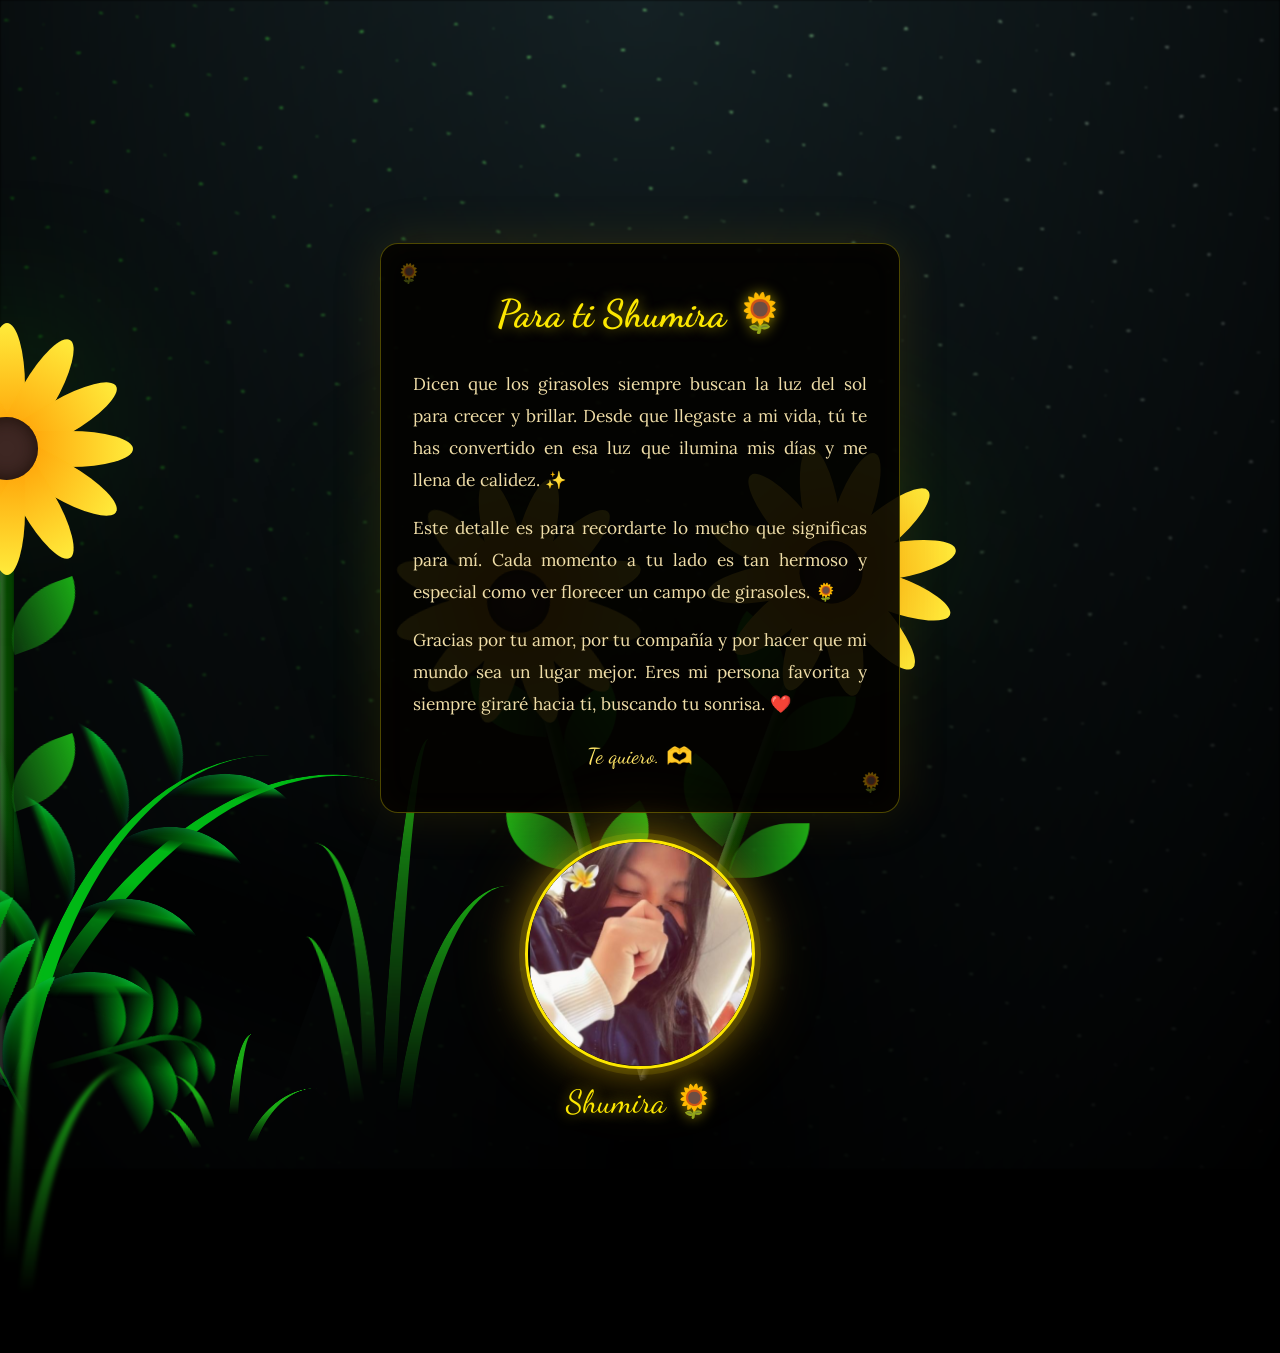
==== commit e8e3c2bb: "Update flores.html" ====
--- a/flores.html
+++ b/flores.html
@@ -350,7 +350,7 @@
       como ver florecer un campo de girasoles. 🌻</p>
     <p>Gracias por tu amor, por tu compañía y por hacer que mi mundo sea un lugar mejor. Eres mi persona favorita y
       siempre giraré hacia ti, buscando tu sonrisa. ❤️</p>
-    <p class="final-line">Te quiero con todo mi corazón. 🫶</p>
+    <p class="final-line">Te quiero. 🫶</p>
   </div>
 
   <!-- FOTO -->
@@ -366,4 +366,4 @@
   <script src="js/js.js"></script>
 </body>
 
-</html>+</html>
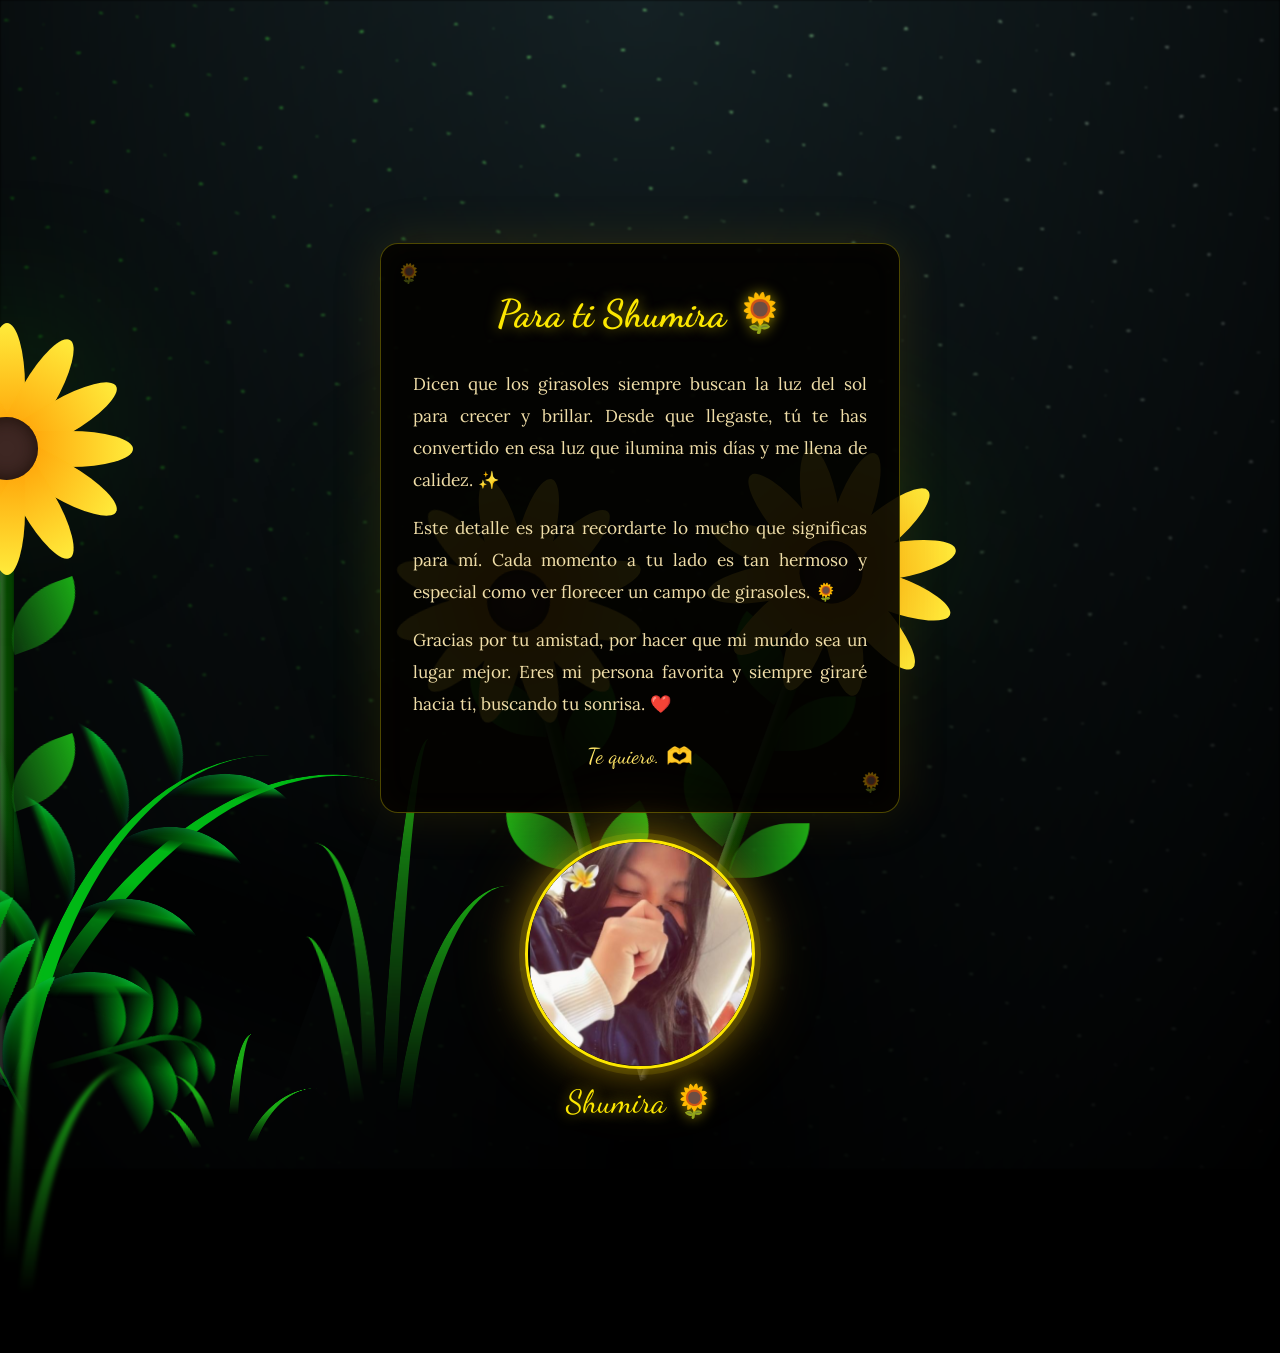
==== commit 28424eec: "Update flores.html" ====
--- a/flores.html
+++ b/flores.html
@@ -344,11 +344,11 @@
   <!-- CARTA -->
   <div class="card" id="card">
     <h2 class="card-title">Para ti Shumira 🌻</h2>
-    <p>Dicen que los girasoles siempre buscan la luz del sol para crecer y brillar. Desde que llegaste a mi vida, tú te
+    <p>Dicen que los girasoles siempre buscan la luz del sol para crecer y brillar. Desde que llegaste, tú te
       has convertido en esa luz que ilumina mis días y me llena de calidez. ✨</p>
     <p>Este detalle es para recordarte lo mucho que significas para mí. Cada momento a tu lado es tan hermoso y especial
       como ver florecer un campo de girasoles. 🌻</p>
-    <p>Gracias por tu amor, por tu compañía y por hacer que mi mundo sea un lugar mejor. Eres mi persona favorita y
+    <p>Gracias por tu amistad, por hacer que mi mundo sea un lugar mejor. Eres mi persona favorita y
       siempre giraré hacia ti, buscando tu sonrisa. ❤️</p>
     <p class="final-line">Te quiero. 🫶</p>
   </div>
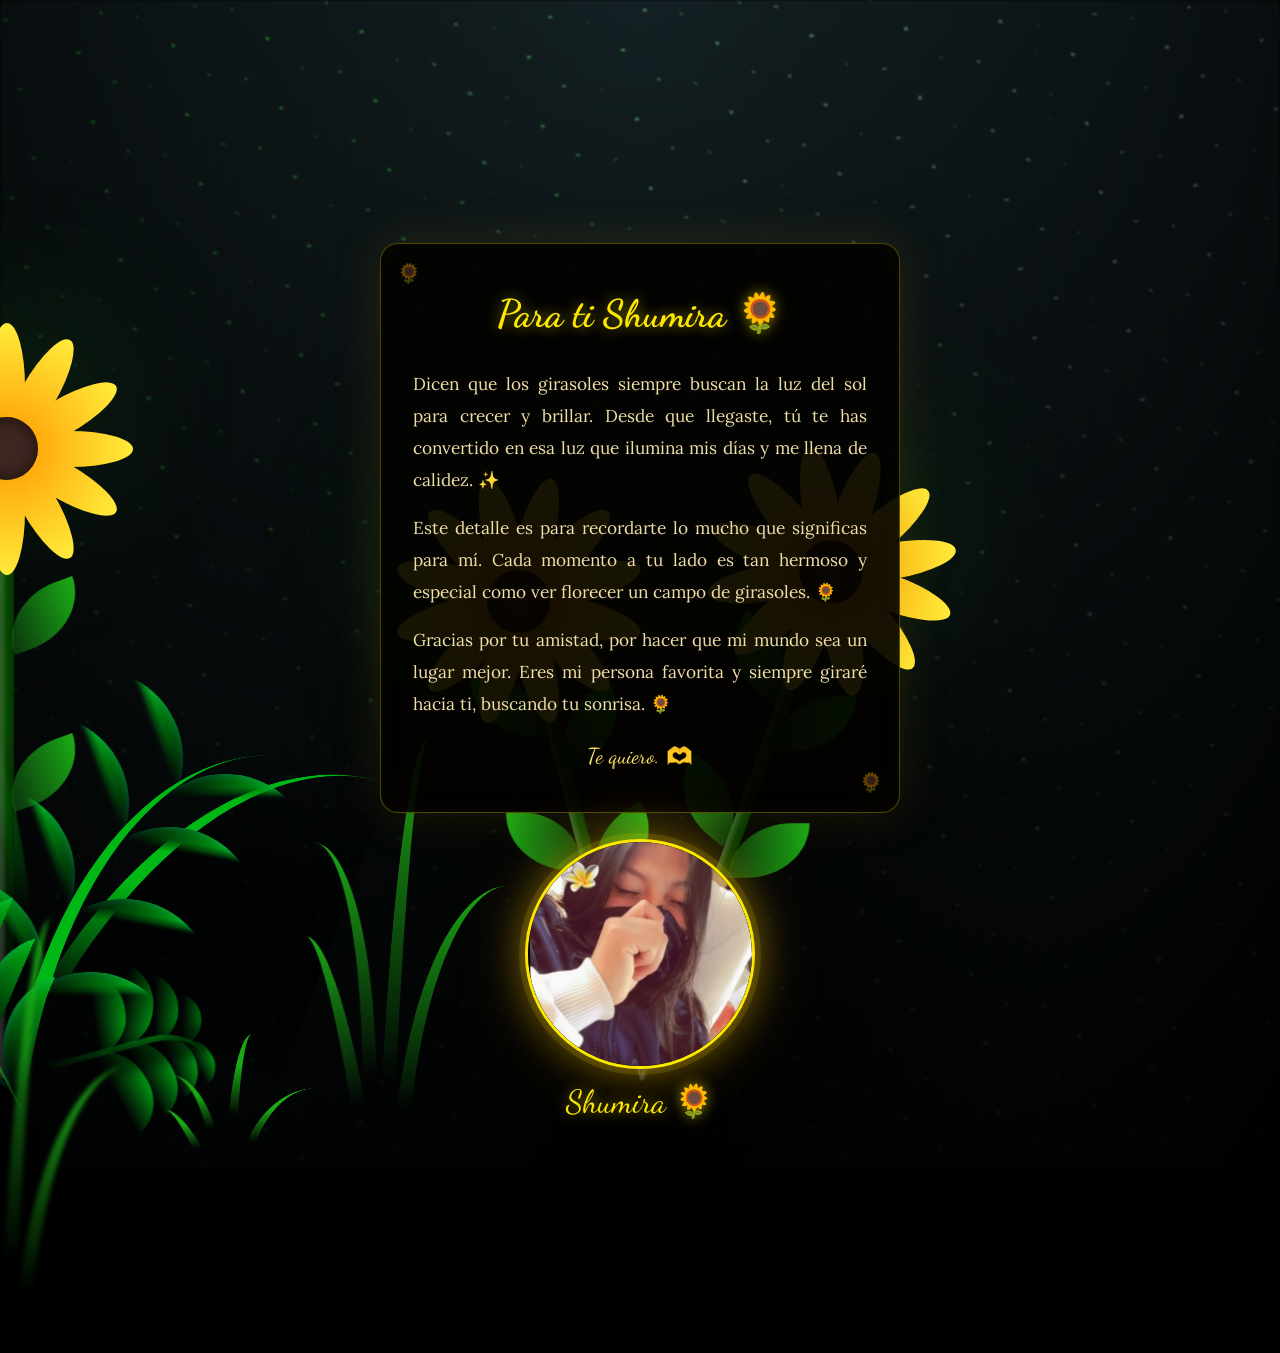
==== commit 04525d08: "Update flores.html" ====
--- a/flores.html
+++ b/flores.html
@@ -349,7 +349,7 @@
     <p>Este detalle es para recordarte lo mucho que significas para mí. Cada momento a tu lado es tan hermoso y especial
       como ver florecer un campo de girasoles. 🌻</p>
     <p>Gracias por tu amistad, por hacer que mi mundo sea un lugar mejor. Eres mi persona favorita y
-      siempre giraré hacia ti, buscando tu sonrisa. ❤️</p>
+      siempre giraré hacia ti, buscando tu sonrisa. 🌻</p>
     <p class="final-line">Te quiero. 🫶</p>
   </div>
 
